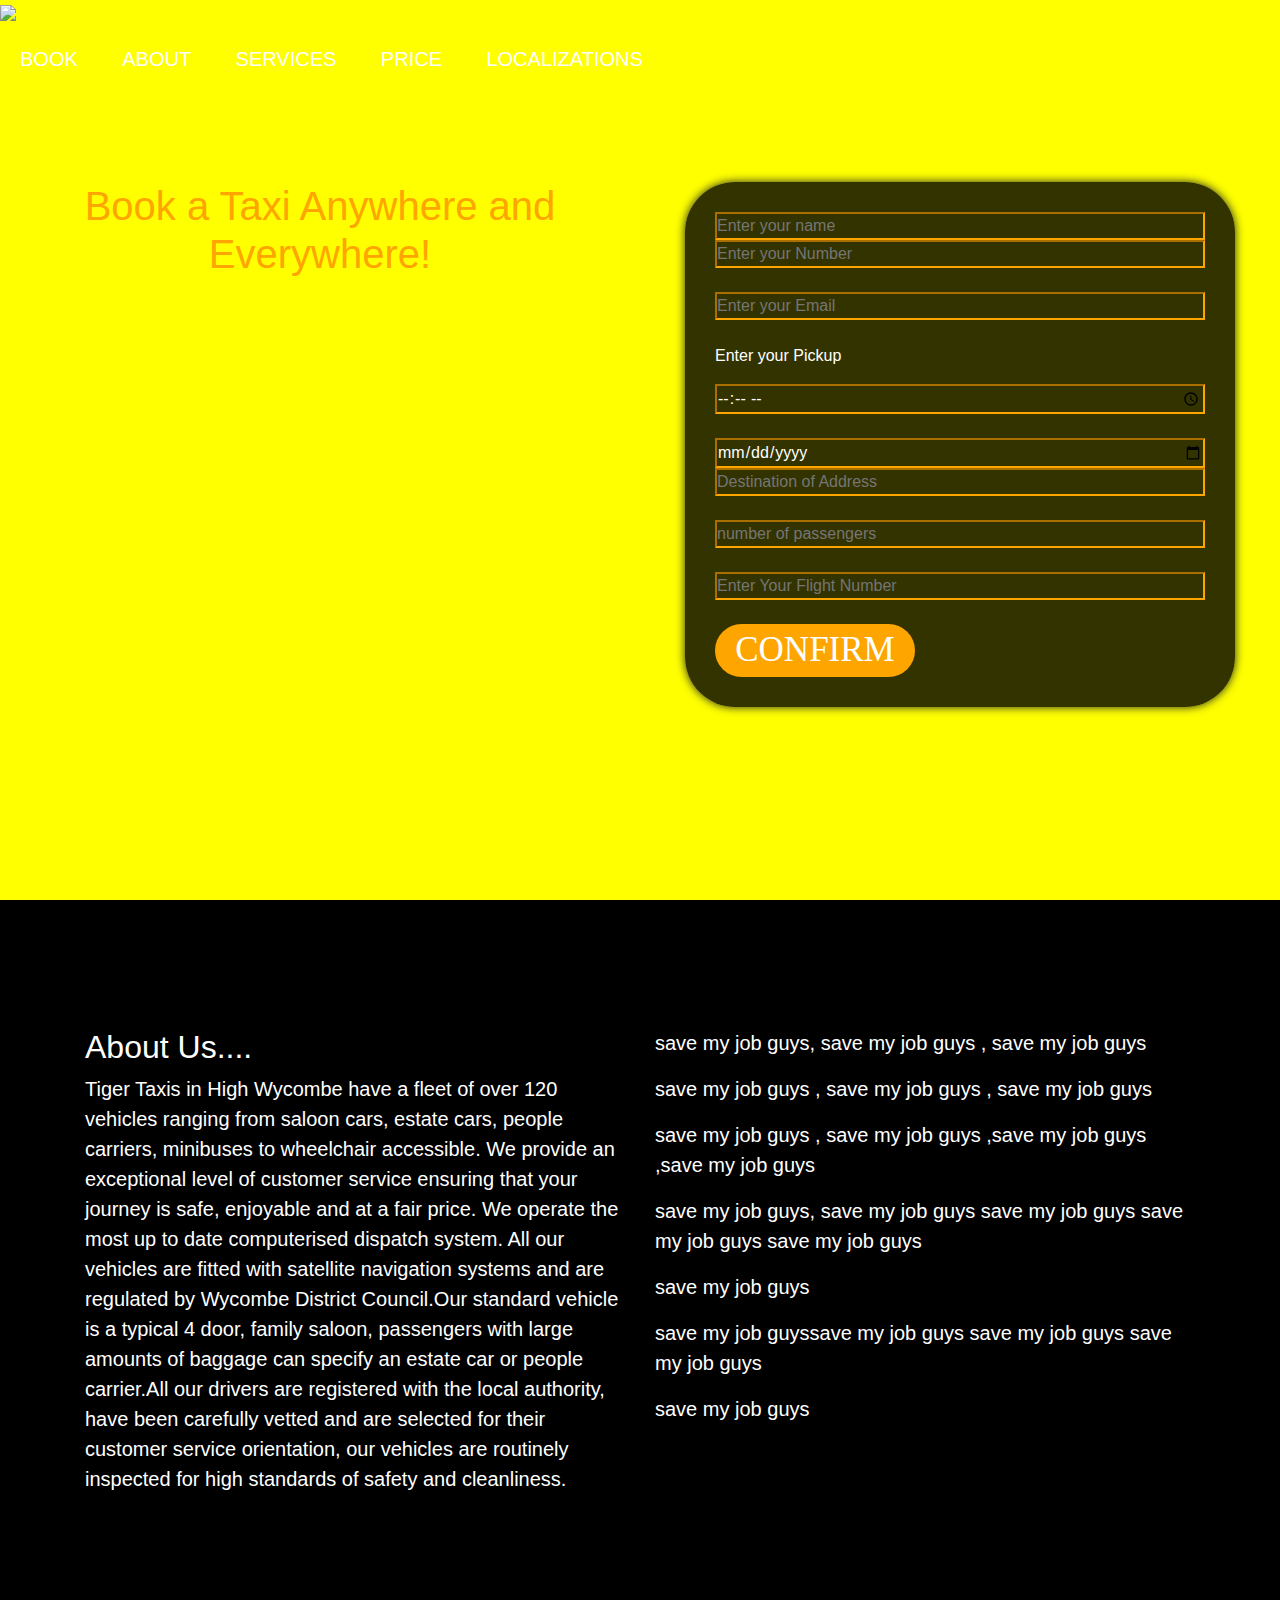
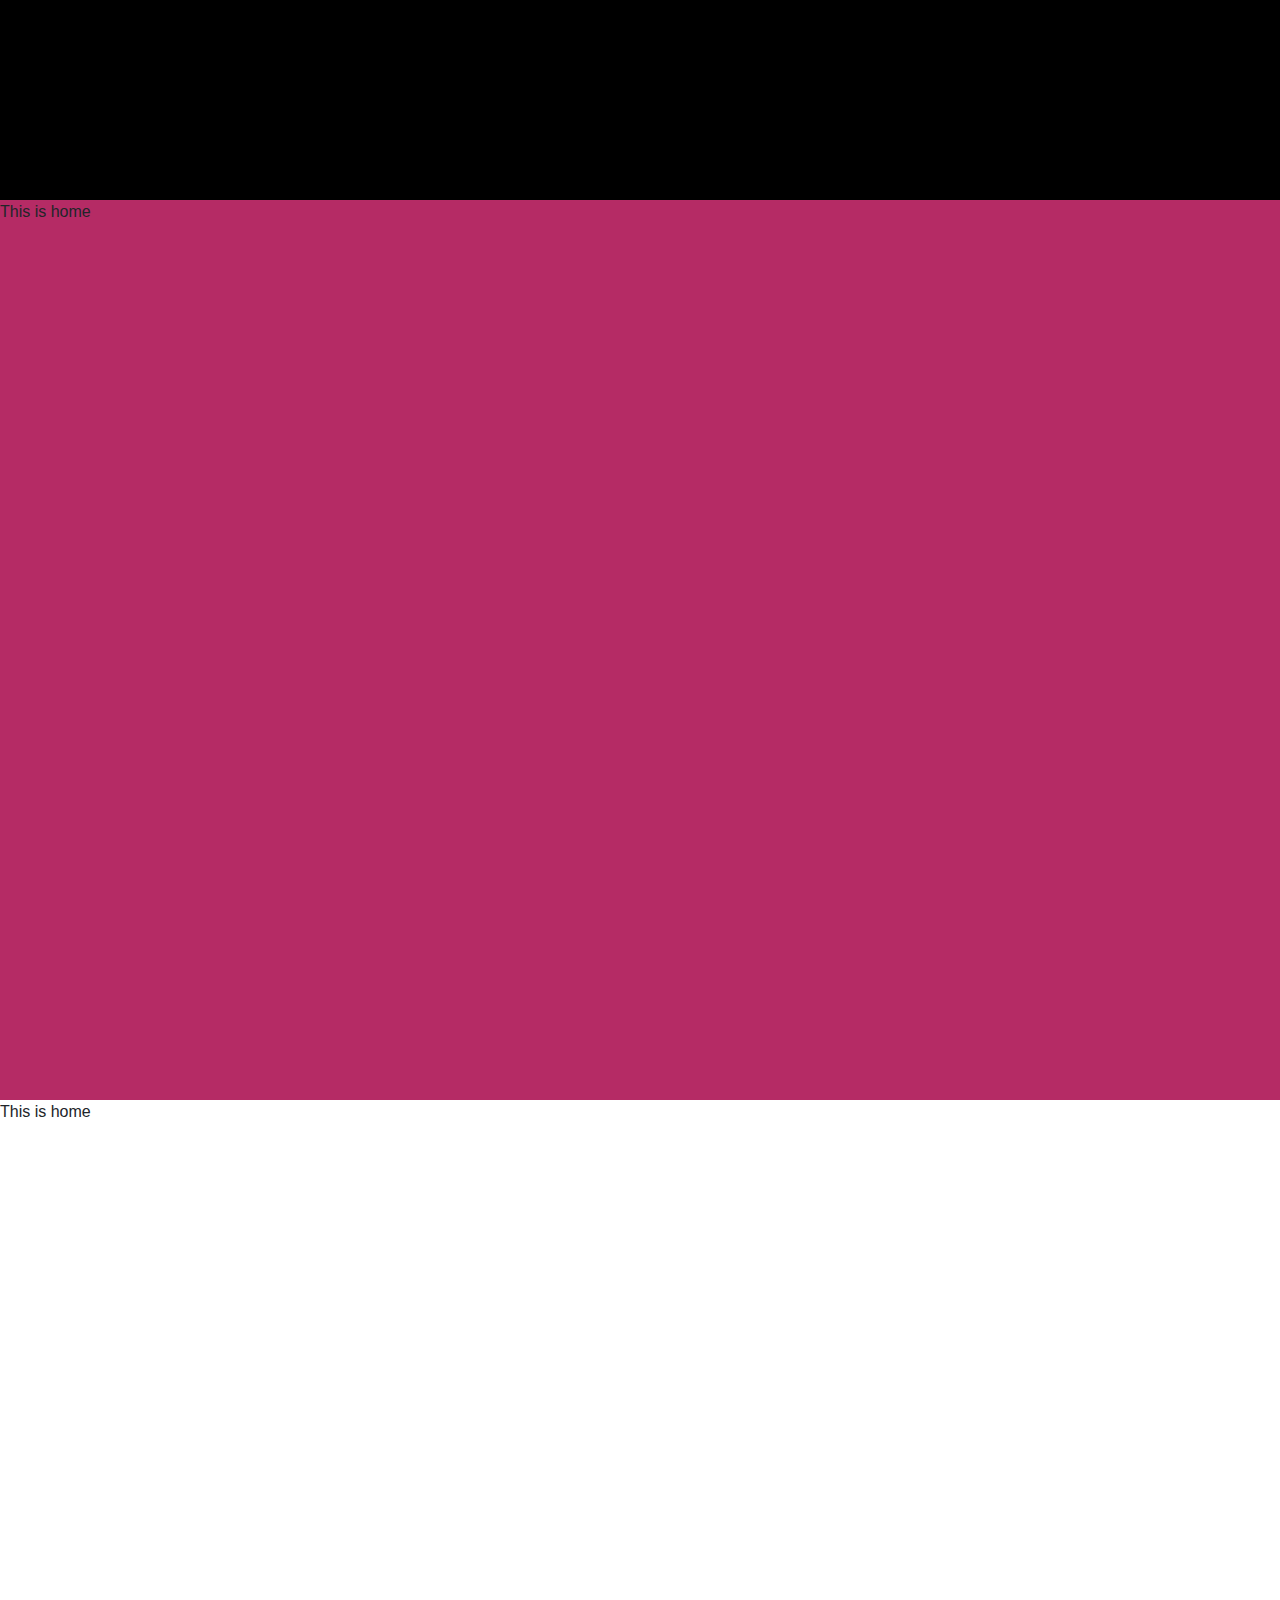
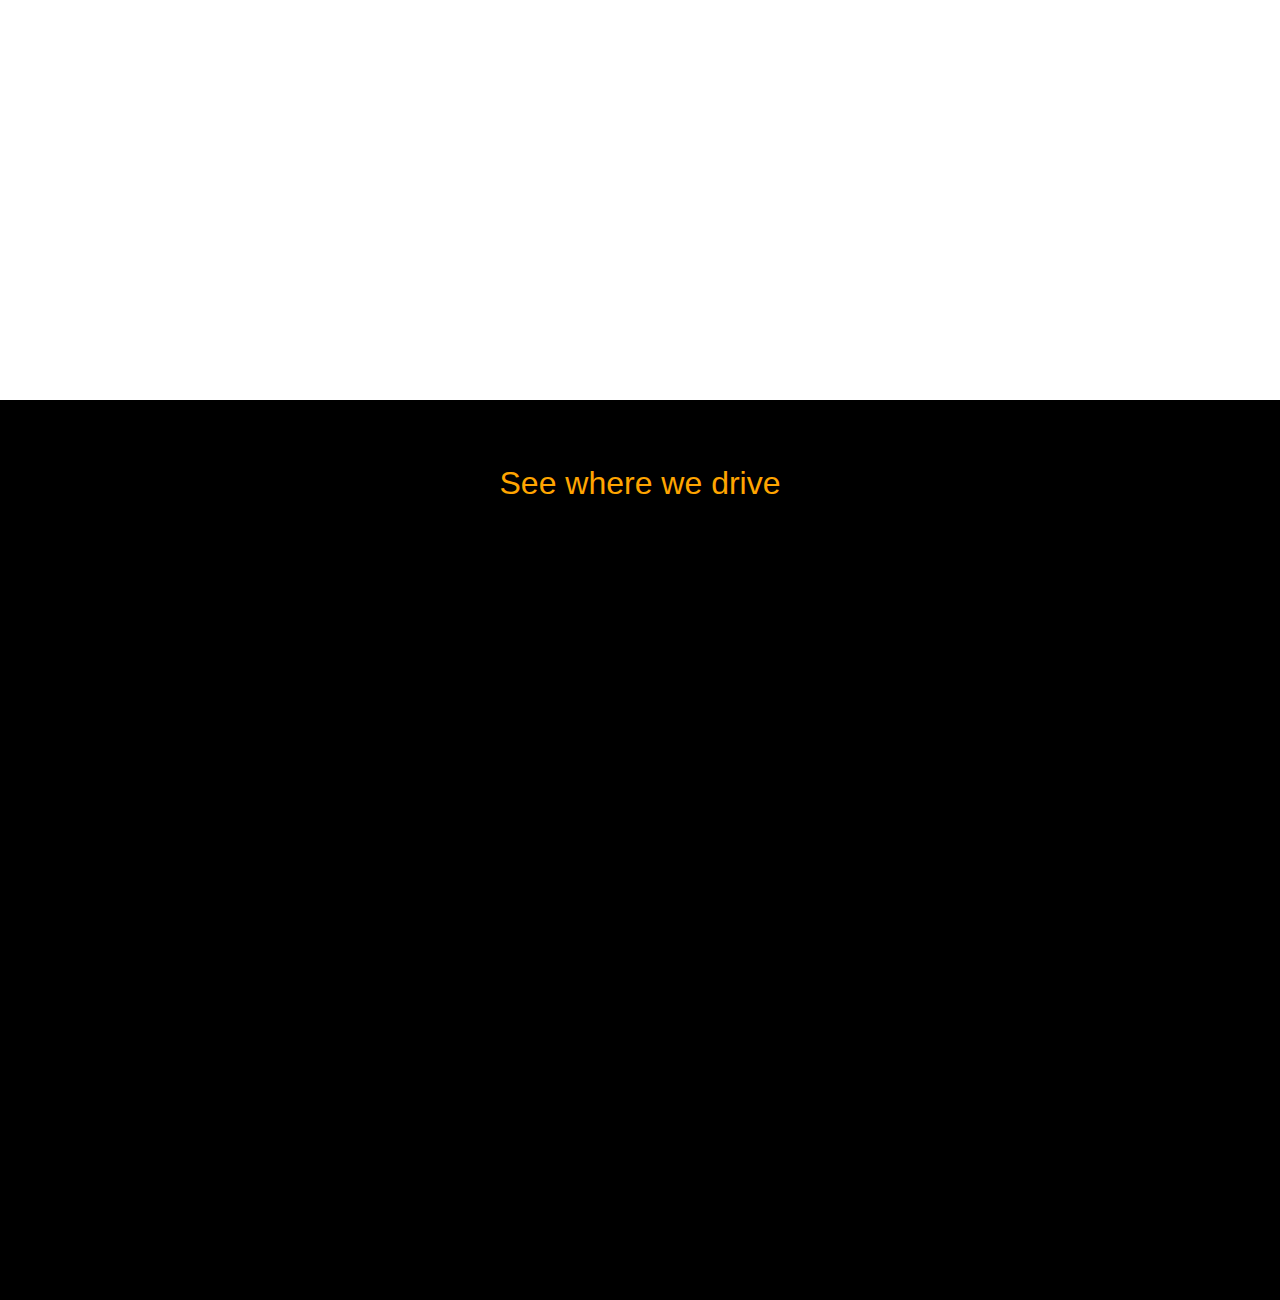
==== tiger.html @ 5bccaf7f "first commit" ====
<!DOCTYPE html>
<html lang="en">
<head>
  <meta charset="UTF-8">
  <meta name="viewport" content="width=device-width, initial-scale=1.0">
  <meta http-equiv="X-UA-Compatible" content="ie=edge">
  <link rel="stylesheet" href="youstyle.css">
  <link rel="stylesheet" href="https://stackpath.bootstrapcdn.com/bootstrap/4.4.1/css/bootstrap.min.css" integrity="sha384-Vkoo8x4CGsO3+Hhxv8T/Q5PaXtkKtu6ug5TOeNV6gBiFeWPGFN9MuhOf23Q9Ifjh" crossorigin="anonymous">


  <title>One Page website</title>

</head>
<body>
<section id="BOOK">
	<header>
		<a href="#"><img src="tiger.jpg"></a>
		<ul id="menu">
			<li><a href="#BOOK">BOOK</a></li>
			<li><a href="#ABOUT">ABOUT</a></li>
			<li><a href="#SERVICES">SERVICES</a></li>
			<li><a href="#PRICE">PRICE</a></li>
			<li><a href="#LOCALIZATIONS">LOCALIZATIONS</a></li>
		</ul>
	</header>
	<br><br><br>
<div class="container-fluid">
	<div class="row">
		<div class="col-md-6 col-sm-12">
			
			<h1 class="Tigerheading">Book a Taxi Anywhere and Everywhere!</h1>
		</div>
		<div class="col-md-6 col-sm-12">
			    <form>
	<div class="contact-form">
		<div class="input-fields">
		
			<input type="name" class="input" placeholder="Enter your name"><br>

			<input type="number" class="input" placeholder="Enter your Number"/><br><br>
			<input type="email" class="input"placeholder="Enter your Email"/><br><br>
			<P>Enter your Pickup</P>
			<input type="Time" class="input" placeholder="Time of pickup"/><br><br>
			<input type="Date" class="input" id="date-picker" placeholder="Date of Pickup"/><br>
			<input type="text" class="input" placeholder="Destination of Address"/><br><br>
			<input type="number" class="input" placeholder="number of passengers"/><br><br>
			<input type="number" class="input" placeholder="Enter Your Flight Number"/><br><br><button class="btn1">Confirm</button>
		</div>
	</div>
</form>
		</div>
	</div>
</div>


</container>
</section>

<section id="ABOUT">

	<div class="container con"/>
	<div class="row"/>
	<div class="col-sm-12 col-md col-lg"/>
	<h2>About Us....</h2>
	<p>Tiger Taxis in High Wycombe have a fleet of over 120 vehicles ranging from saloon cars, estate cars, people carriers, minibuses to wheelchair accessible. We provide an exceptional level of customer service ensuring that your journey is safe, enjoyable and at a fair price. We operate the most up to date  computerised dispatch system.

    All our vehicles are fitted with satellite navigation systems and are regulated by Wycombe District Council.Our standard vehicle is a typical 4 door, family saloon, passengers with large amounts of baggage can specify an estate car or people carrier.All our drivers are registered with the local authority, have been carefully vetted and are selected for their customer service orientation, our vehicles are routinely inspected for high standards of safety and cleanliness.</p>
</div>

	<div class="col-sm-12 col-md col-lg"/>
    <p>save my job guys, save my job guys , save my job guys  </p>
      <p>save my job guys , save my job guys , save my job guys </p>
        <p>save my job guys , save my job guys ,save my job guys ,save my job guys </p>
          <p>save my job guys, save my job guys save my job guys save my job guys save my job guys  </p>
            <p>save my job guys </p>
              <p>save my job guyssave my job guys save my job guys save my job guys  </p>
                <p>save my job guys </p>
</div>
</div>
</div>
	
</section>

<section id="SERVICES">This is home</section>
<section id="PRICE">This is home</section>

<section id="LOCALIZATIONS">
	
	<h2 class="localheading">See where we drive</h2>
	<iframe src="https://www.google.com/maps/embed?pb=!1m14!1m8!1m3!1d9906.467586463323!2d-0.7499792!3d51.6302266!3m2!1i1024!2i768!4f13.1!3m3!1m2!1s0x0%3A0x7d16d42e28131f91!2sTiger%20Taxis!5e0!3m2!1sen!2suk!4v1622144184236!5m2!1sen!2suk" width="100%" height="600" style="border:0;" allowfullscreen="" loading="lazy"></iframe>
</section>



<script src="js.js"></script>
</body>
</html>
---- youstyle.css ----
* {
	margin: 0;
	padding: 0;
}

html {
	scroll-behavior: smooth;
}

.Tigerheading {
	text-align: center;
	justify-content: center;
	color: orange;
	
	
}

.con {
	justify-content: center;
	color: white;
	font-size: 20px;
	padding-top: 10%
}
.abouth{
	text-align: center;
	justify-content: center;
	color: orange;

}

body {
	margin: 0;
	padding: 0;
	box-sizing: border-box;
	text-align: center;
	background-position: center;
	font-size: 100%;
	font-family: sans-serif;
	background: black;
}


header {

	width: 100%;
	
	
	align-items: center;
	
	

	background-position: center;
	font-family: sans-serif;	
}


#menu li{
	list-style: none;
	display: inline-block;
	margin: 20px;
}

#menu li a {
	color: #fff;
	text-decoration: none;
	font-size: 20px;
}

section {
	width: 100%;
	float: left;
	height: 100vh;
	position: relative;
}

#BOOK{
	background-color: yellow;
	background-image: url("Background.jpg");
	padding-bottom: 0px;
	margin-top: 0px;


}
#ABOUT{
	background-color: black;
	background-image: url("Background.png");
   
    padding-top: 0px;
    margin-top: 0px;


}
#SERVICES{
	background-color: #b52b65;

}
#PRICING{
	background-color: #3C2C3E;

}
#LOCALIZATIONS{
	background-color: black;
	

}

.localheading {
	padding-top: 5%;
	color: orange;
	justify-content: center;
	text-align: center;

	

}


hdrive {
	font-size: 100%;
	color: orange;
	justify-content: center;
	text-align: center;
}

.wrapper{
	
	top: 50%;
	transform: translateY(-50%);
	width: 100%;
	
}

.contact-form{
	max-width: 550px;
	margin: 0 auto;
	background: rgba(0,0,0,0.8);
	padding: 30px;
	border-radius: 50px;
	
	box-shadow: 0 0 10px;
}

/*.input-fields{
	display: flex;
	flex-direction: column;
	margin-right: 4%;
}*/

.input-fields,
.msg{
	width: 48%;
}

.input-fields, .input,
.msg textarea{
	background: transparent;
	border-top-right-radius: 3 0 0 2;
	border-color: orange;
	color: white;
	width: 100%;
}

.btn1 {
	position: center;
	text-align: center;
	width: 200px;
	background-color: orange;
	font-size: 35px;
	color: white;
	font-family: poppins;
	font-weight: 90;
	border: none;
	text-transform: uppercase;
	cursor: pointer;
	border-radius: 30px;
	border-color: black;
	transition: 1.5%;
	}






}
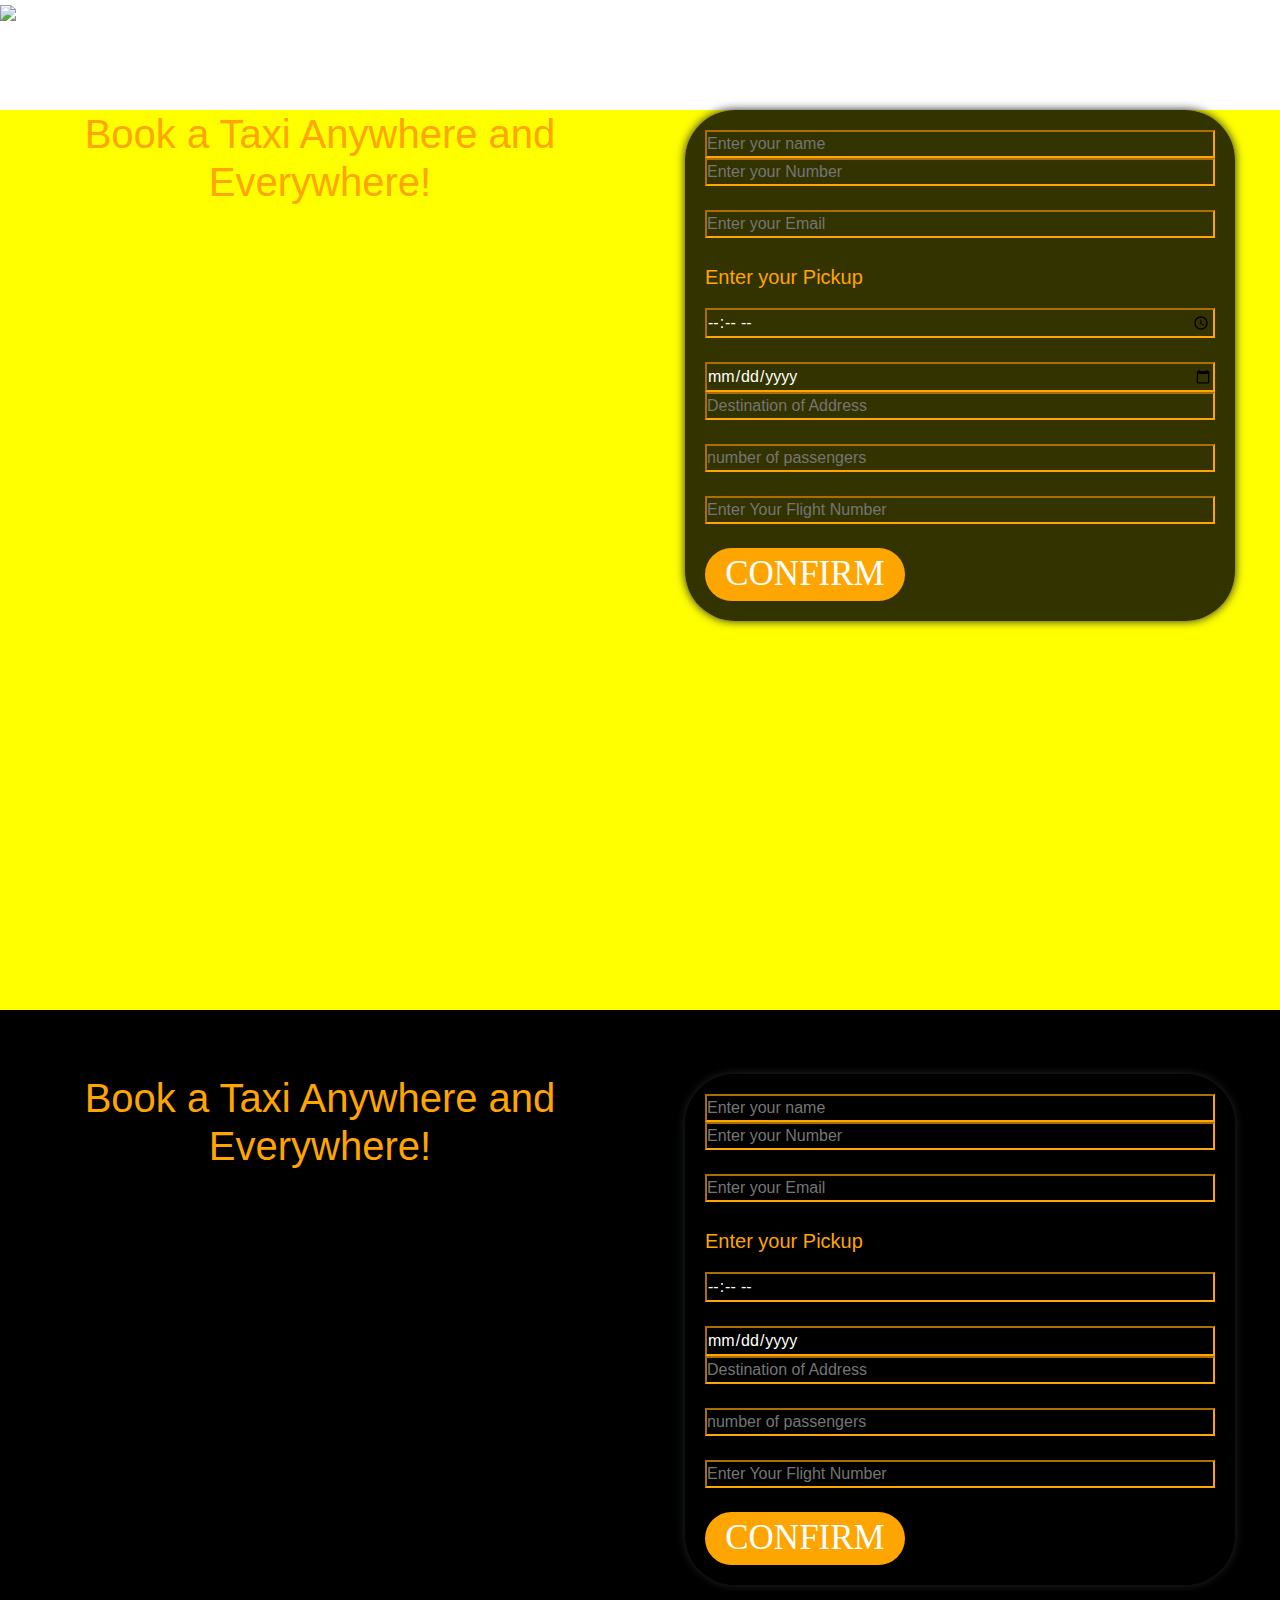
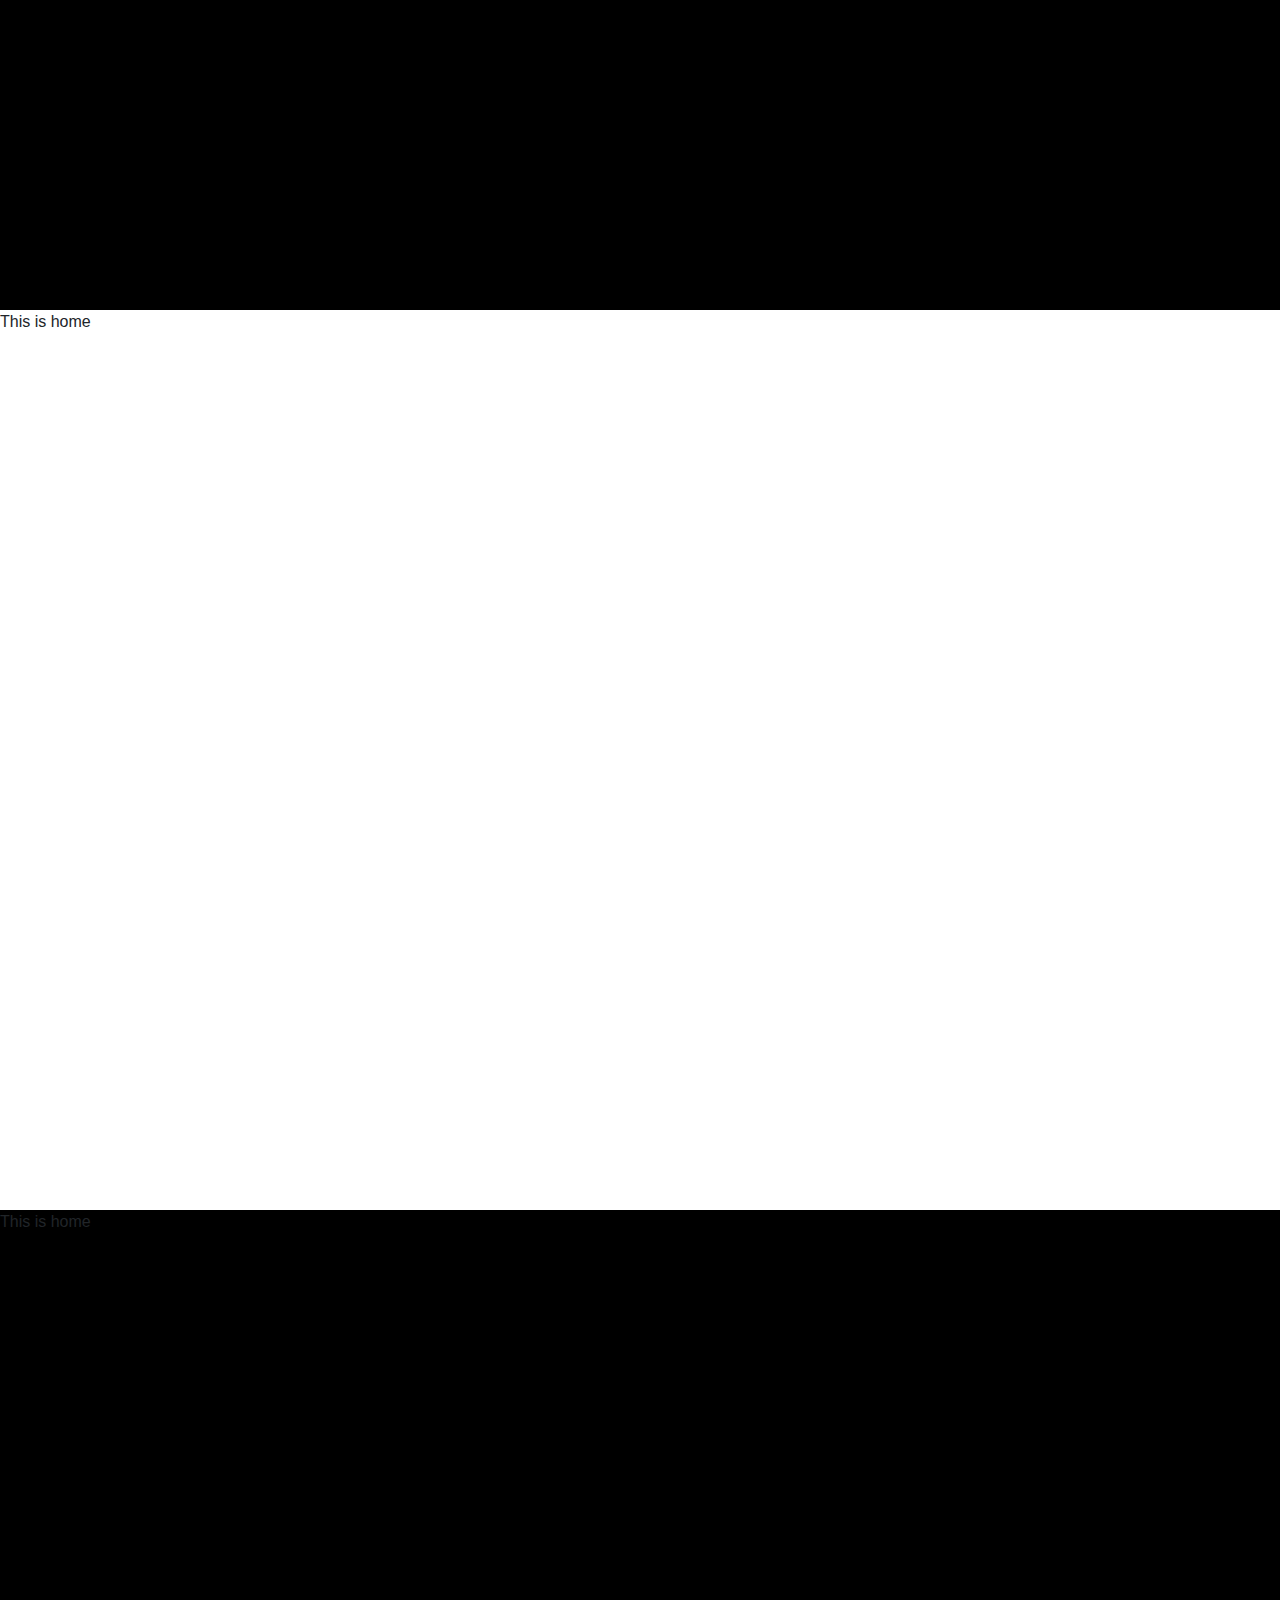
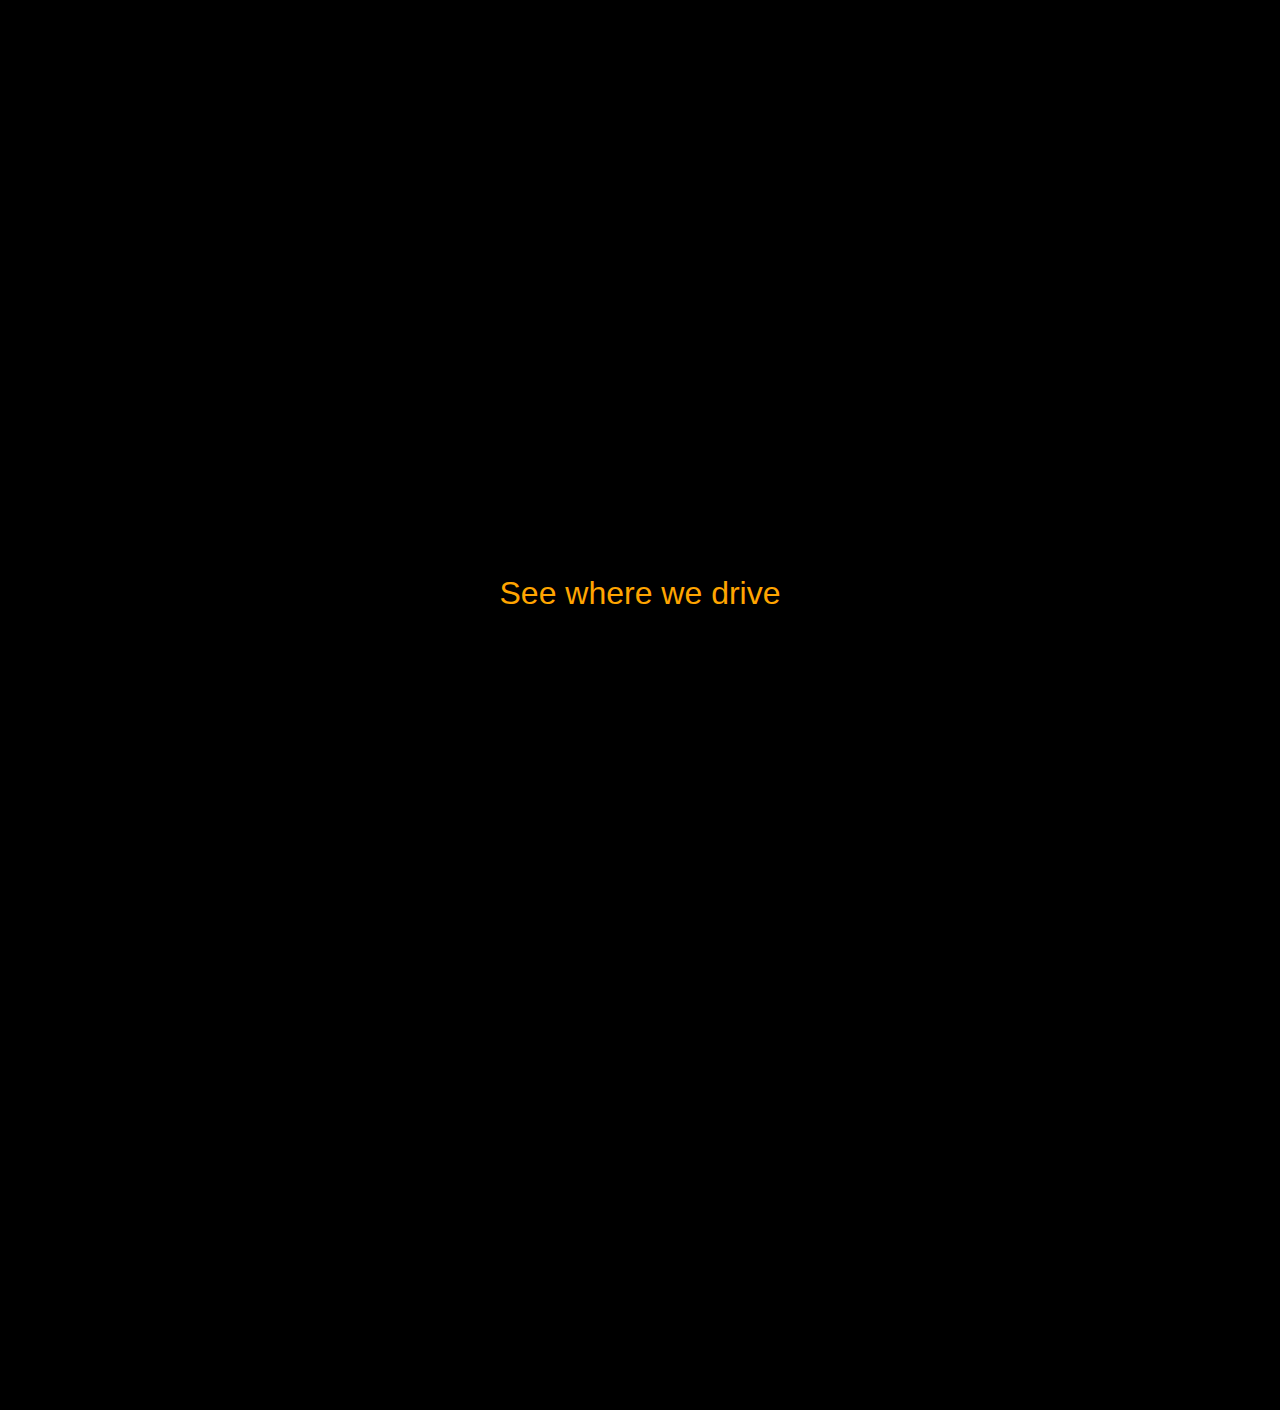
==== commit 7e143185: "Files updated" ====
--- a/tiger.html
+++ b/tiger.html
@@ -12,7 +12,7 @@
 
 </head>
 <body>
-<section id="BOOK">
+
 	<header>
 		<a href="#"><img src="tiger.jpg"></a>
 		<ul id="menu">
@@ -23,14 +23,14 @@
 			<li><a href="#LOCALIZATIONS">LOCALIZATIONS</a></li>
 		</ul>
 	</header>
-	<br><br><br>
+	
+	<section id="BOOK">
 <div class="container-fluid">
 	<div class="row">
-		<div class="col-md-6 col-sm-12">
-			
+		<div class="col-md col-sm-12">
 			<h1 class="Tigerheading">Book a Taxi Anywhere and Everywhere!</h1>
 		</div>
-		<div class="col-md-6 col-sm-12">
+		<div class="col-md col-sm-12 col-sm-12">
 			    <form>
 	<div class="contact-form">
 		<div class="input-fields">
@@ -56,29 +56,36 @@
 </container>
 </section>
 
-<section id="ABOUT">
+	<section id="ABOUT">
+<div class="container-fluid">
+	<div class="row">
+		<div class="col-md col-sm-12">
+			<h1 class="Tigerheading">Book a Taxi Anywhere and Everywhere!</h1>
+		</div>
+		<div class="col-md col-sm-12 col-sm-12">
+			    <form>
+	<div class="contact-form">
+		<div class="input-fields">
+		
+			<input type="name" class="input" placeholder="Enter your name"><br>
 
-	<div class="container con"/>
-	<div class="row"/>
-	<div class="col-sm-12 col-md col-lg"/>
-	<h2>About Us....</h2>
-	<p>Tiger Taxis in High Wycombe have a fleet of over 120 vehicles ranging from saloon cars, estate cars, people carriers, minibuses to wheelchair accessible. We provide an exceptional level of customer service ensuring that your journey is safe, enjoyable and at a fair price. We operate the most up to date  computerised dispatch system.
-
-    All our vehicles are fitted with satellite navigation systems and are regulated by Wycombe District Council.Our standard vehicle is a typical 4 door, family saloon, passengers with large amounts of baggage can specify an estate car or people carrier.All our drivers are registered with the local authority, have been carefully vetted and are selected for their customer service orientation, our vehicles are routinely inspected for high standards of safety and cleanliness.</p>
+			<input type="number" class="input" placeholder="Enter your Number"/><br><br>
+			<input type="email" class="input"placeholder="Enter your Email"/><br><br>
+			<P>Enter your Pickup</P>
+			<input type="Time" class="input" placeholder="Time of pickup"/><br><br>
+			<input type="Date" class="input" id="date-picker" placeholder="Date of Pickup"/><br>
+			<input type="text" class="input" placeholder="Destination of Address"/><br><br>
+			<input type="number" class="input" placeholder="number of passengers"/><br><br>
+			<input type="number" class="input" placeholder="Enter Your Flight Number"/><br><br><button class="btn1">Confirm</button>
+		</div>
+	</div>
+</form>
+		</div>
+	</div>
 </div>
 
-	<div class="col-sm-12 col-md col-lg"/>
-    <p>save my job guys, save my job guys , save my job guys  </p>
-      <p>save my job guys , save my job guys , save my job guys </p>
-        <p>save my job guys , save my job guys ,save my job guys ,save my job guys </p>
-          <p>save my job guys, save my job guys save my job guys save my job guys save my job guys  </p>
-            <p>save my job guys </p>
-              <p>save my job guyssave my job guys save my job guys save my job guys  </p>
-                <p>save my job guys </p>
-</div>
-</div>
-</div>
-	
+
+</container>
 </section>
 
 <section id="SERVICES">This is home</section>
--- a/youstyle.css
+++ b/youstyle.css
@@ -7,6 +7,10 @@
 	scroll-behavior: smooth;
 }
 
+body {
+	background: black;
+}
+
 .Tigerheading {
 	text-align: center;
 	justify-content: center;
@@ -15,11 +19,10 @@
 	
 }
 
-.con {
-	justify-content: center;
+p{
 	color: white;
 	font-size: 20px;
-	padding-top: 10%
+	
 }
 .abouth{
 	text-align: center;
@@ -53,6 +56,21 @@
 	font-family: sans-serif;	
 }
 
+p {
+	color: orange;
+
+}
+
+#PRICE {
+  background: black;
+}
+
+
+.a, .b, .c, .d, .e, .f {
+	background: black;
+	color: white;
+
+}
 
 #menu li{
 	list-style: none;
@@ -73,30 +91,77 @@
 	position: relative;
 }
 
+.navbar-default {
+	background: black;
+	column-fill: orange;
+}
+
 #BOOK{
 	background-color: yellow;
 	background-image: url("Background.jpg");
-	padding-bottom: 0px;
+	padding-bottom: 20px;
 	margin-top: 0px;
-
-
+	
 }
 #ABOUT{
+	padding-top: 5%;
 	background-color: black;
 	background-image: url("Background.png");
-   
-    padding-top: 0px;
-    margin-top: 0px;
-
-
-}
-#SERVICES{
-	background-color: #b52b65;
-
-}
+  
+}
+#SERVICE{
+	background: black;
+	color: white;
+
+}
+
+.ss {
+	background-image: url("special.png");
+	background-repeat: none;
+}
+
+.mm {
+	background-image: url("mini-buses.png");
+	background-repeat: none;s
+}
+
+
+
+.aa {
+	background-image: url("airport.png");
+	background-repeat: none;
+	padding-top: 25%;
+	padding-bottom: 25%;
+}
+
+.ww {
+	background-image: url("weddings.png");
+	background-repeat: none;
+	padding-top: 25%;
+	padding-bottom: 25%;
+}
+.pp {
+	background-image: url("parcel.png");
+	background-repeat: none;
+	padding-top: 25%;
+	padding-bottom: 25%;
+}
+
+
+.cc {
+	background-image: url("Chauffer Services.png");
+	background-repeat: none;
+	padding-top 25%;
+	padding-bottom: 25%;
+}
+
+
+
+
 #PRICING{
 	background-color: #3C2C3E;
 
+
 }
 #LOCALIZATIONS{
 	background-color: black;
@@ -110,34 +175,93 @@
 	justify-content: center;
 	text-align: center;
 
-	
-
-}
-
-
-hdrive {
+
+}
+.con {
+	padding-top: 40px;
+}
+
+
+.hdrive {
 	font-size: 100%;
 	color: orange;
 	justify-content: center;
 	text-align: center;
 }
+
+.navy {
+	  background: black;
+	
+}
+
+.clr{
+	clear:  both;
+}
+
+.footer-wrapper{
+	width: 100%;
+	height:  auto;
+	min-height:  250px;
+	margin-top:  20px;
+	background0-image:  url("image.jpg");
+	background: black;
+	background-position:  center;
+	background-repeat: no-repeat;
+	background-attachment: fixed;
+	background-size: cover;
+	overflow:  hidden;
+
+}
+
+.footer-social-icons {
+	width:  100%;
+	height:  auto;
+	margin:  auto;
+	padding-top:  20px;
+}
+
+.footer-social-icons ul{
+	margin:  0px;
+  padding:  0px;
+  text-align: center;
+
+}
+
+.footer-social-icons ul li{
+	display:  inline-block;
+	margin-right:  2px;
+	width:  36px;
+	height:  36px;
+	text-align:  center;
+}
+
+.footer-social-icons ul li a{
+	color:  #fff;
+	display:  block;
+	font-size:  22px;
+	text-shadow:  0px 0px 5px rgba(0,0,0,0.75);
+}
+
 
 .wrapper{
 	
 	top: 50%;
 	transform: translateY(-50%);
 	width: 100%;
-	
+}
+.logo{
+	width: 250px;
+	height: 250px;
 }
 
 .contact-form{
 	max-width: 550px;
 	margin: 0 auto;
 	background: rgba(0,0,0,0.8);
-	padding: 30px;
+	padding: 20px;
 	border-radius: 50px;
-	
 	box-shadow: 0 0 10px;
+
 }
 
 /*.input-fields{
@@ -177,9 +301,63 @@
 	transition: 1.5%;
 	}
 
-
-
-
-
-
-}
+.footer-social-icons ul li a i{
+  line-height:  36px;
+  background: orange;
+}
+
+.footer-social-icons ul li:nth-child(i){
+
+}
+
+.footer-social-icons ul li:nth-child(1){
+	background: orange;
+}
+
+.footer-social-icons ul li:nth-child(2){
+	background: orange;
+}
+.footer-social-icons ul li:nth-child(3){
+	background: orange;
+}
+.footer-social-icons ul li:nth-child(4){
+	background: orange;
+}
+.footer-social-icons ul li:nth-child(5){
+	background: orange;
+}
+.footer-social-icons ul li:nth-child(6){
+	background: orange;
+}
+
+.footer-mid-part{
+	width:  100%;
+	height:  auto;
+	margin: auto;
+}
+
+.footer-section-one{
+	width:  100%;
+	height: auto;
+	margin: auto;
+	padding:  20px 20px;
+	background:  rgba(255, 255, 255, .1);
+
+}
+
+.footer-heading{
+	width:  100%;
+	height:  auto;
+	margin:  auto;
+}
+
+.footer-heading h2{
+	font-size: 18px;
+	text-align:  left;
+	color:  #fff;
+	text-transform:  uppercase;
+	margin:  0px;
+
+}
+
+
